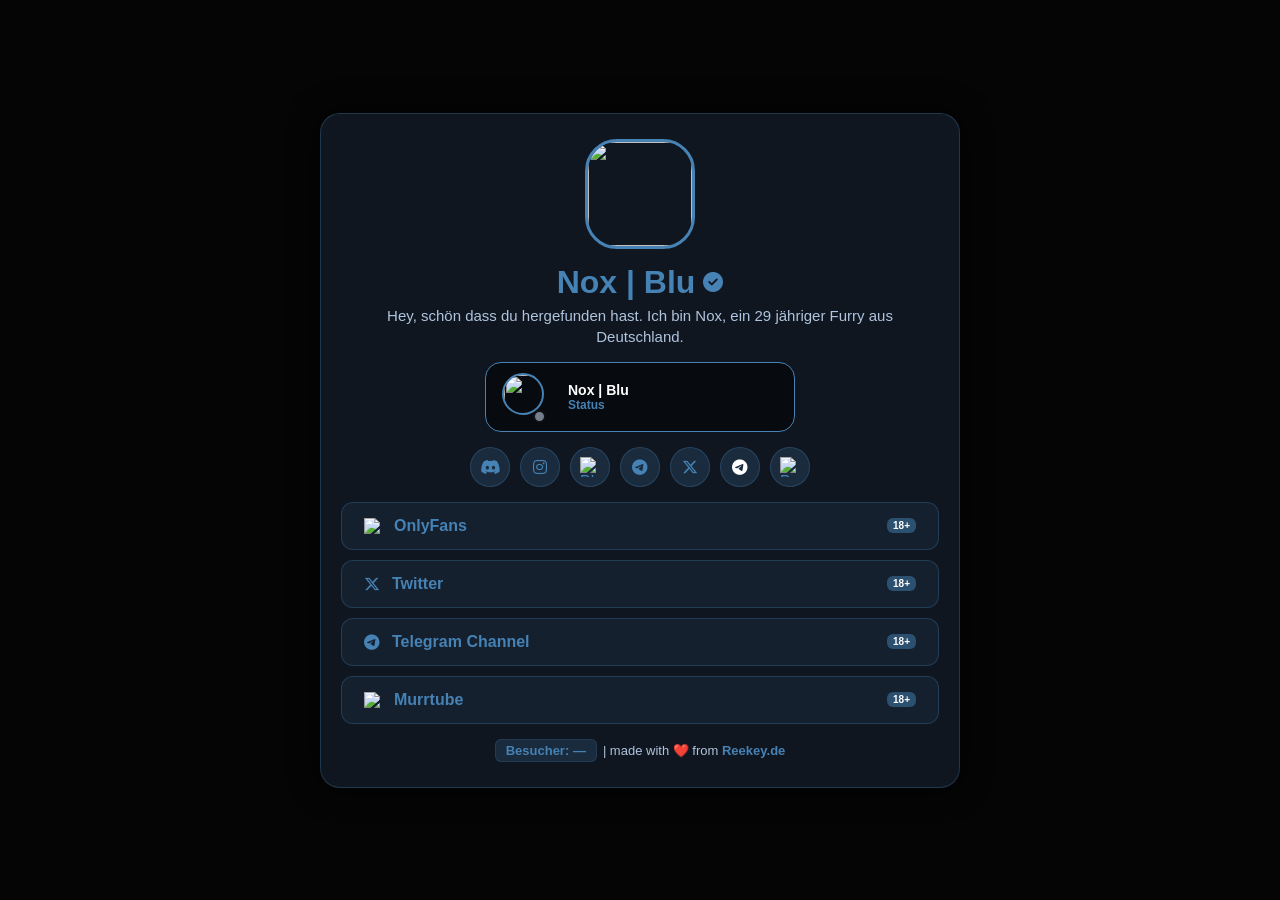
==== index.html @ be7293d5 "Update index.html" ====
<!DOCTYPE html>
<html lang="de">
<head>
  <meta charset="utf-8"/>
  <meta name="viewport" content="width=device-width, initial-scale=1.0, maximum-scale=1.0, user-scalable=no"/>
  <title>Nox | Blu </title>
  
  <meta property="og:title" content="Nox | Blu | Welcome to my universe">
  <meta property="og:description" content="Check out my profiles, links, and updates.">
  <meta property="og:image" content="https://nox.contact/1_1767471992.jpg">
  <meta property="og:url" content="https://nox.contact/">
  <meta property="og:type" content="website">
  <meta name="twitter:card" content="summary_large_image">

  <link rel="icon" type="image/webp" href="https://nox.contact/1_1767471992.jpg">
  <link rel="stylesheet" href="https://cdnjs.cloudflare.com/ajax/libs/font-awesome/6.5.1/css/all.min.css">
  
  <style>
    :root {
      --primary: #4682B4;    
      --accent: #B0C4DE;     
      --bg: #050505;
      --card-bg: rgba(20, 30, 45, 0.7); 
    }

    * { box-sizing: border-box; }
    body, html { margin: 0; padding: 0; width: 100%; height: 100%; height: 100dvh; background-color: var(--bg); color: var(--primary); font-family: -apple-system, BlinkMacSystemFont, "Segoe UI", Roboto, sans-serif; overflow: hidden !important; }
    
    .bg-layer { 
        position: fixed; top: 0; left: 0; width: 100%; height: 100%; 
        background-image: url("https://i.postimg.cc/SKP6r9x0/photo-2026-02-23-17-08-37.jpg"); 
        background-size: cover; background-position: center; z-index: 1; 
        filter: brightness(0.4); 
    }
    
    .main-wrapper { position: relative; z-index: 2; height: 100%; width: 100%; display: flex; flex-direction: column; justify-content: center; align-items: center; padding: 10px; }
    
    .profile-card { 
        width: 100%; max-width: 640px; height: auto; max-height: 98vh;
        background: var(--card-bg); backdrop-filter: blur(10px); -webkit-backdrop-filter: blur(10px);
        border-radius: 20px; border: 1px solid rgba(70, 130, 180, 0.3); 
        padding: 25px 20px; text-align: center; position: relative; 
        box-shadow: 0 0 30px rgba(0,0,0,0.8);
        animation: slideUp 0.8s cubic-bezier(0.25, 0.46, 0.45, 0.94) forwards;
        display: flex; flex-direction: column; justify-content: space-between;
    }
    @keyframes slideUp { from { transform: translateY(50px); opacity: 0; } to { transform: translateY(0); opacity: 1; } }
    
    .avatar-box { width: 110px; height: 110px; margin: 0 auto 15px auto; position: relative; flex-shrink: 0; }
    .avatar-img { width: 100%; height: 100%; border-radius: 32px; object-fit: cover; border: 3px solid var(--primary); }
    
    h1 { font-size: 32px; font-weight: 600; margin: 0 0 4px 0; color: var(--primary); display: inline-flex; align-items: center; gap: 8px; }
    .sub-bio { color: var(--accent); font-size: 15px; margin: 0 0 15px 0; line-height: 1.4; padding: 0 5px; }

    .guns-discord-widget { background: rgba(0, 0, 0, 0.5); border-radius: 16px; padding: 10px 16px; margin: 0 auto 15px auto; width: 100%; max-width: 310px; display: flex; align-items: center; gap: 12px; border: 1px solid var(--primary); transition: 0.3s; cursor: pointer; flex-shrink: 0; }
    .guns-discord-widget:hover { background: rgba(70, 130, 180, 0.15); box-shadow: 0 0 15px rgba(70, 130, 180, 0.2); }
    .widget-status-dot { width: 13px; height: 13px; border-radius: 50%; background-color: #747f8d; border: 2px solid #111; position: absolute; bottom: -2px; right: -2px; }
    
    .social-row { display: flex; justify-content: center; flex-wrap: wrap; gap: 10px; margin-bottom: 15px; flex-shrink: 0; }
    .social-icon { width: 40px; height: 40px; background: rgba(70, 130, 180, 0.2); border: 1px solid rgba(70, 130, 180, 0.3); border-radius: 50%; display: flex; justify-content: center; align-items: center; text-decoration: none; cursor: pointer; transition: 0.3s; color: var(--primary); overflow: hidden; }
    .social-icon img { width: 20px; height: 20px; object-fit: contain; }
    .social-icon:hover { background: var(--primary); color: white; transform: scale(1.1); }
    
    .btn-list { display: flex; flex-direction: column; gap: 10px; width: 100%; }
    .links-card { background: rgba(70, 130, 180, 0.1); border: 1px solid rgba(70, 130, 180, 0.3); padding: 14px 22px; border-radius: 12px; color: var(--primary); text-decoration: none !important; font-weight: 600; font-size: 16px; display: flex; justify-content: space-between; cursor: pointer; align-items: center; transition: all 0.2s ease; }
    .links-card:hover { background: rgba(70, 130, 180, 0.25); border-color: var(--primary); transform: translateY(-1px); }
    
    .badge-18 { font-size: 10px; background: rgba(70, 130, 180, 0.5); color: white; padding: 2px 6px; border-radius: 6px; margin-left: 8px; font-weight: bold; }
    
    .age-gate-overlay { position: fixed; top: 0; left: 0; width: 100%; height: 100%; background: rgba(0, 0, 0, 0.85); backdrop-filter: blur(8px); -webkit-backdrop-filter: blur(8px); z-index: 9999; display: none; justify-content: center; align-items: center; padding: 20px; }
    .age-gate-box { background: #111; border: 1px solid var(--primary); border-radius: 20px; padding: 35px 25px; text-align: center; width: 100%; max-width: 400px; transform: scale(0.7); opacity: 0; transition: transform 0.3s cubic-bezier(0.34, 1.56, 0.64, 1), opacity 0.3s ease; }
    .age-gate-overlay.open .age-gate-box { transform: scale(1); opacity: 1; }

    .footer { margin-top: 15px; color: var(--accent); font-size: 13px; text-align: center; display: flex; flex-wrap: wrap; justify-content: center; gap: 6px; align-items: center; flex-shrink: 0; }
    .footer a { color: var(--primary); text-decoration: none; font-weight: bold; }
    .view-counter-box { background: rgba(70, 130, 180, 0.2); padding: 3px 10px; border-radius: 6px; color: var(--primary); font-weight: bold; border: 1px solid rgba(70, 130, 180, 0.2); }

    @media (max-height: 680px) {
      .avatar-box { width: 75px; height: 75px; margin-bottom: 5px; }
      h1 { font-size: 26px; }
      .sub-bio { font-size: 13px; margin-bottom: 8px; }
      .guns-discord-widget { margin-bottom: 10px; padding: 8px 14px; }
      .social-row { margin-bottom: 10px; gap: 6px; }
      .social-icon { width: 36px; height: 36px; }
      .links-card { padding: 11px 16px; font-size: 14px; }
    }
  </style>
</head>
<body>

  <script src="https://unpkg.com/shimeji-js"></script>
  <script>
    window.onload = function() { new Shimeji({ directory: 'https://unpkg.com/shimeji-js/assets/', sprite: 'cat' }); };
  </script>

  <div id="age-gate" class="age-gate-overlay">
    <div class="age-gate-box">
      <h2 style="color:white; margin-bottom: 20px;"><i class="fa-solid fa-triangle-exclamation" style="color:var(--primary); font-size:22px; margin-right:8px;"></i>Confirm Age</h2>
      <div style="display: flex; gap: 12px; justify-content: center;">
        <button onclick="go()" style="padding:12px 30px; border-radius:30px; background:var(--primary); border:none; color:white; font-weight:bold; cursor:pointer; box-shadow: 0 0 15px rgba(70,130,180,0.4);">Yes (18+)</button>
        <button onclick="hide()" style="padding:12px 30px; border-radius:30px; background:transparent; color:white; border:1px solid var(--primary); cursor:pointer;">Close</button>
      </div>
    </div>
  </div>

  <div class="bg-layer"></div>
  <div class="main-wrapper">
    <div class="profile-card">
      
      <div>
        <div class="avatar-box"><img id="avatar" class="avatar-img" src="https://nox.contact/1_1767471992.jpg"></div>
        <h1>Nox | Blu<i class="fa-solid fa-circle-check" style="font-size:20px;"></i></h1>
        <div class="sub-bio">Hey, schön dass du hergefunden hast. Ich bin Nox, ein 29 jähriger Furry aus Deutschland.</div>
      </div>

      <div class="guns-discord-widget" onclick="track('Discord_Profile', 'https://discord.com/users/324617277393600513')">
        <div style="position:relative; flex-shrink: 0;">
            <img style="width:42px; height:42px; border-radius:50%; object-fit:cover; border:2px solid var(--primary);" src="https://nox.contact/1_1767471992.jpg">
            <div id="widget-dot" class="widget-status-dot"></div>
        </div>
        <div style="color:white; text-align:left; margin-left:12px; width:100%; overflow: hidden;">
            <div style="font-weight:700; font-size:14px;">Nox | Blu</div>
            <div id="widget-activity" style="color:var(--primary); font-size:12px; font-weight:600; white-space: nowrap; overflow: hidden; text-overflow: ellipsis;">Status</div>
        </div>
      </div>
      
      <div class="social-row">
        <a class="social-icon" onclick="track('Discord_Invite', 'https://discord.com/invite/nRTbXGepUT')"><i class="fab fa-discord"></i></a>
        <a class="social-icon" onclick="track('Instagram', 'https://www.instagram.com/protogen_nox/')"><i class="fab fa-instagram"></i></a>
        <a class="social-icon" onclick="track('Bluesky', 'http://protogennox.bsky.social/')"><img src="https://cdn.simpleicons.org/bluesky" alt="Bluesky"></a>
        <a class="social-icon" onclick="track('Telegram', 'https://t.me/Protogen_Nox')"><i class="fab fa-telegram"></i></a>
        <a class="social-icon" onclick="track('X_Twitter', 'https://x.com/Protogen_Nox')"><i class="fab fa-x-twitter"></i></a>
        <a class="social-icon" onclick="gate('https://t.me/reekeyad', 'Telegram_Channel_Ads')"><i class="fab fa-telegram" style="color:white;"></i></a>
        <a class="social-icon" onclick="track('Barq', 'https://barq.app/p/P2UtElI')"><img src="https://r2.guns.lol/12468df9-0fa2-4803-9eff-17382fc79a12.webp" alt="Barq"></a>
      </div>
      
      <div class="btn-list">
        <div class="links-card" onclick="gate('https://onlyfans.com/blu_ad', 'OnlyFans')">
            <span style="display:flex; align-items:center;"><img src="https://cdn.simpleicons.org/onlyfans" style="width:18px; margin-right:12px;">OnlyFans</span><span class="badge-18">18+</span>
        </div>
        <div class="links-card" onclick="gate('https://x.com/horny_nox', 'Twitter_NSFW')">
            <span style="display:flex; align-items:center;"><i class="fab fa-x-twitter" style="margin-right:12px;"></i>Twitter</span><span class="badge-18">18+</span>
        </div>
        <div class="links-card" onclick="gate('https://t.me/+QHoqYArIYVtlOWJi', 'Telegram_Channel')">
            <span style="display:flex; align-items:center;"><i class="fab fa-telegram" style="margin-right:12px;"></i>Telegram Channel</span><span class="badge-18">18+</span>
        </div>
        <div class="links-card" onclick="gate('https://murrtube.net/horny_nox', 'Murrtube')">
            <span style="display:flex; align-items:center;"><img src="https://nox.contact/993726981.png" style="width:18px; margin-right:12px;">Murrtube</span><span class="badge-18">18+</span>
        </div>
      </div>
      
      <div class="footer">
        <span class="view-counter-box">Besucher: <span id="view-count">...</span></span>
        <span>| made with ❤️ from <a href="https://Reekey.de" target="_blank">Reekey.de</a></span>
      </div>
    </div>
  </div>

  <script>
    let url = "";
    const TRACKER_URL = 'https://link-tracker2.morning-surf-02e1.workers.dev/track';
    const STATS_URL = 'https://link-tracker2.morning-surf-02e1.workers.dev/stats';

    function countView() {
        if (!sessionStorage.getItem('viewed_reekey')) {
            fetch(TRACKER_URL, {
                method: 'POST',
                headers: { 'Content-Type': 'application/json' },
                body: JSON.stringify({ link: 'reekey_de_views' })
            })
            .then(() => {
                sessionStorage.setItem('viewed_reekey', 'true');
                getSQLViews();
            })
            .catch(e => { console.error(e); getSQLViews(); });
        } else {
            getSQLViews();
        }
    }

    function getSQLViews() {
        fetch(STATS_URL)
          .then(res => res.json())
          .then(data => { 
              const views = data.allTime['reekey_de_views'] || 0;
              document.getElementById('view-count').innerText = views.toLocaleString('de-DE'); 
          })
          .catch(err => { document.getElementById('view-count').innerText = "—"; });
    }
    countView();

    function track(name, u) {
      fetch(TRACKER_URL, {
        method: 'POST',
        headers: { 'Content-Type': 'application/json' },
        body: JSON.stringify({ link: name })
      }).catch(e => console.error(e));
      if (u) window.open(u, '_blank');
    }

    function gate(u, name) { 
      url = u; 
      fetch(TRACKER_URL, {
        method: 'POST',
        headers: { 'Content-Type': 'application/json' },
        body: JSON.stringify({ link: name })
      }).catch(e => console.error(e));
      const el = document.getElementById('age-gate');
      el.style.display = 'flex';
      setTimeout(() => el.classList.add('open'), 10);
    }
    
    function hide() { 
      const el = document.getElementById('age-gate');
      el.classList.remove('open');
      setTimeout(() => el.style.display = 'none', 300);
    }
    function go() { window.open(url, '_blank'); hide(); }
    
    async function updateStatus() {
        try {
            const res = await fetch('https://api.lanyard.rest/v1/users/324617277393600513');
            const json = await res.json();
            if (json.success) {
                const d = json.data;
                const dot = document.getElementById('widget-dot');
                const text = document.getElementById('widget-activity');
                const colors = { 'online': '#43b581', 'idle': '#faa61a', 'dnd': '#f04747', 'offline': '#747f8d' };
                if(dot) dot.style.backgroundColor = colors[d.discord_status] || '#747f8d';
                
                if (d.spotify) {
                    text.innerText = `🎵 ${d.spotify.song} – ${d.spotify.artist}`;
                } else {
                    const game = d.activities.find(a => a.type === 0);
                    text.innerText = game ? `🎮 ${game.name}` : d.discord_status.charAt(0).toUpperCase() + d.discord_status.slice(1);
                }
            }
        } catch(e) { console.error(e); }
    }
    
    updateStatus();
    setInterval(updateStatus, 10000);
  </script>
</body>
</html>
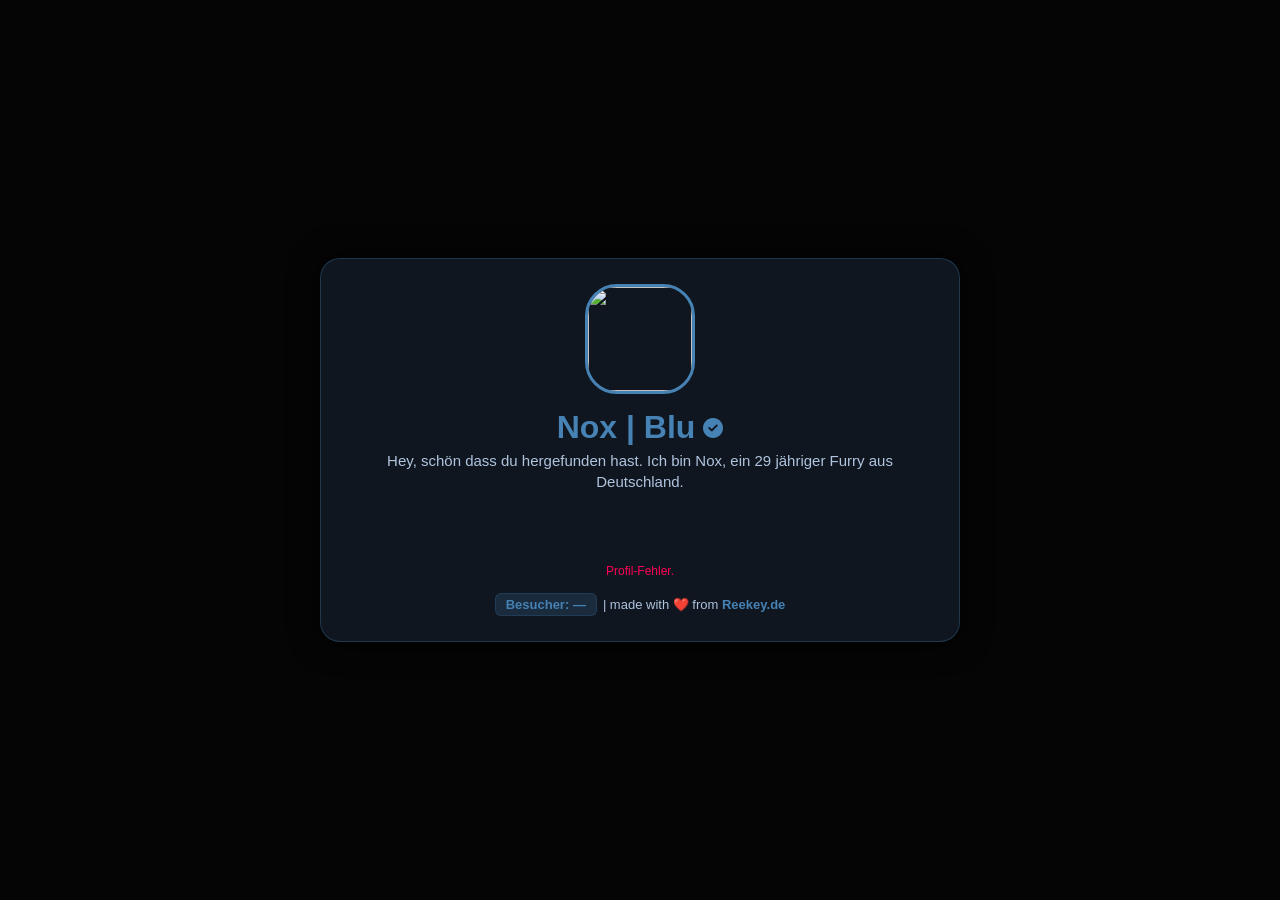
==== commit 65329ee5: "Update index.html" ====
--- a/index.html
+++ b/index.html
@@ -3,7 +3,7 @@
 <head>
   <meta charset="utf-8"/>
   <meta name="viewport" content="width=device-width, initial-scale=1.0, maximum-scale=1.0, user-scalable=no"/>
-  <title>Nox | Blu </title>
+  <title>Nox | Blu</title>
   
   <meta property="og:title" content="Nox | Blu | Welcome to my universe">
   <meta property="og:description" content="Check out my profiles, links, and updates.">
@@ -49,14 +49,14 @@
     .avatar-box { width: 110px; height: 110px; margin: 0 auto 15px auto; position: relative; flex-shrink: 0; }
     .avatar-img { width: 100%; height: 100%; border-radius: 32px; object-fit: cover; border: 3px solid var(--primary); }
     
-    h1 { font-size: 32px; font-weight: 600; margin: 0 0 4px 0; color: var(--primary); display: inline-flex; align-items: center; gap: 8px; }
-    .sub-bio { color: var(--accent); font-size: 15px; margin: 0 0 15px 0; line-height: 1.4; padding: 0 5px; }
+    h1 { font-size: 32px; font-weight: 600; margin: 0; color: var(--primary); display: inline-flex; align-items: center; gap: 8px; }
+    .sub-bio { color: var(--accent); font-size: 15px; margin: 4px 0 15px 0; line-height: 1.4; padding: 0 5px; }
 
     .guns-discord-widget { background: rgba(0, 0, 0, 0.5); border-radius: 16px; padding: 10px 16px; margin: 0 auto 15px auto; width: 100%; max-width: 310px; display: flex; align-items: center; gap: 12px; border: 1px solid var(--primary); transition: 0.3s; cursor: pointer; flex-shrink: 0; }
     .guns-discord-widget:hover { background: rgba(70, 130, 180, 0.15); box-shadow: 0 0 15px rgba(70, 130, 180, 0.2); }
     .widget-status-dot { width: 13px; height: 13px; border-radius: 50%; background-color: #747f8d; border: 2px solid #111; position: absolute; bottom: -2px; right: -2px; }
     
-    .social-row { display: flex; justify-content: center; flex-wrap: wrap; gap: 10px; margin-bottom: 15px; flex-shrink: 0; }
+    .social-row { display: flex; justify-content: center; flex-wrap: wrap; gap: 10px; margin-bottom: 15px; flex-shrink: 0; min-height: 42px; }
     .social-icon { width: 40px; height: 40px; background: rgba(70, 130, 180, 0.2); border: 1px solid rgba(70, 130, 180, 0.3); border-radius: 50%; display: flex; justify-content: center; align-items: center; text-decoration: none; cursor: pointer; transition: 0.3s; color: var(--primary); overflow: hidden; }
     .social-icon img { width: 20px; height: 20px; object-fit: contain; }
     .social-icon:hover { background: var(--primary); color: white; transform: scale(1.1); }
@@ -113,40 +113,15 @@
         <div class="sub-bio">Hey, schön dass du hergefunden hast. Ich bin Nox, ein 29 jähriger Furry aus Deutschland.</div>
       </div>
 
-      <div class="guns-discord-widget" onclick="track('Discord_Profile', 'https://discord.com/users/324617277393600513')">
-        <div style="position:relative; flex-shrink: 0;">
-            <img style="width:42px; height:42px; border-radius:50%; object-fit:cover; border:2px solid var(--primary);" src="https://nox.contact/1_1767471992.jpg">
-            <div id="widget-dot" class="widget-status-dot"></div>
-        </div>
-        <div style="color:white; text-align:left; margin-left:12px; width:100%; overflow: hidden;">
-            <div style="font-weight:700; font-size:14px;">Nox | Blu</div>
-            <div id="widget-activity" style="color:var(--primary); font-size:12px; font-weight:600; white-space: nowrap; overflow: hidden; text-overflow: ellipsis;">Status</div>
-        </div>
-      </div>
-      
-      <div class="social-row">
-        <a class="social-icon" onclick="track('Discord_Invite', 'https://discord.com/invite/nRTbXGepUT')"><i class="fab fa-discord"></i></a>
-        <a class="social-icon" onclick="track('Instagram', 'https://www.instagram.com/protogen_nox/')"><i class="fab fa-instagram"></i></a>
-        <a class="social-icon" onclick="track('Bluesky', 'http://protogennox.bsky.social/')"><img src="https://cdn.simpleicons.org/bluesky" alt="Bluesky"></a>
-        <a class="social-icon" onclick="track('Telegram', 'https://t.me/Protogen_Nox')"><i class="fab fa-telegram"></i></a>
-        <a class="social-icon" onclick="track('X_Twitter', 'https://x.com/Protogen_Nox')"><i class="fab fa-x-twitter"></i></a>
-        <a class="social-icon" onclick="gate('https://t.me/reekeyad', 'Telegram_Channel_Ads')"><i class="fab fa-telegram" style="color:white;"></i></a>
-        <a class="social-icon" onclick="track('Barq', 'https://barq.app/p/P2UtElI')"><img src="https://r2.guns.lol/12468df9-0fa2-4803-9eff-17382fc79a12.webp" alt="Barq"></a>
-      </div>
-      
-      <div class="btn-list">
-        <div class="links-card" onclick="gate('https://onlyfans.com/blu_ad', 'OnlyFans')">
-            <span style="display:flex; align-items:center;"><img src="https://cdn.simpleicons.org/onlyfans" style="width:18px; margin-right:12px;">OnlyFans</span><span class="badge-18">18+</span>
-        </div>
-        <div class="links-card" onclick="gate('https://x.com/horny_nox', 'Twitter_NSFW')">
-            <span style="display:flex; align-items:center;"><i class="fab fa-x-twitter" style="margin-right:12px;"></i>Twitter</span><span class="badge-18">18+</span>
-        </div>
-        <div class="links-card" onclick="gate('https://t.me/+QHoqYArIYVtlOWJi', 'Telegram_Channel')">
-            <span style="display:flex; align-items:center;"><i class="fab fa-telegram" style="margin-right:12px;"></i>Telegram Channel</span><span class="badge-18">18+</span>
-        </div>
-        <div class="links-card" onclick="gate('https://murrtube.net/horny_nox', 'Murrtube')">
-            <span style="display:flex; align-items:center;"><img src="https://nox.contact/993726981.png" style="width:18px; margin-right:12px;">Murrtube</span><span class="badge-18">18+</span>
-        </div>
+      <!-- Dynamischer Widget Bereich -->
+      <div id="dynamic-widget-area"></div>
+      
+      <!-- Dynamische Icons Reihe -->
+      <div class="social-row" id="dynamic-social-container"></div>
+      
+      <!-- Dynamische Haupt-Links -->
+      <div class="btn-list" id="dynamic-links-container">
+          <div style="color:#666; font-size:14px; text-align:center; padding:10px;"><i class="fa-solid fa-spinner fa-spin"></i> Profile werden geladen...</div>
       </div>
       
       <div class="footer">
@@ -158,68 +133,112 @@
 
   <script>
     let url = "";
+    let discordUserId = "324617277393600513";
     const TRACKER_URL = 'https://link-tracker2.morning-surf-02e1.workers.dev/track';
     const STATS_URL = 'https://link-tracker2.morning-surf-02e1.workers.dev/stats';
 
+    function fetchDynamicLinks() {
+        fetch(TRACKER_URL.replace('/track', '/links'))
+            .then(res => res.json())
+            .then(links => {
+                const buttonContainer = document.getElementById('dynamic-links-container');
+                const socialContainer = document.getElementById('dynamic-social-container');
+                const widgetArea = document.getElementById('dynamic-widget-area');
+
+                buttonContainer.innerHTML = '';
+                socialContainer.innerHTML = '';
+                
+                const widgetData = links.find(l => l.link_type === 'widget');
+                if (widgetData && widgetArea) {
+                    if(widgetData.url.includes('users/')) {
+                        discordUserId = widgetData.url.split('users/')[1].replace(/\//g, '');
+                    }
+                    widgetArea.innerHTML = `
+                      <div class="guns-discord-widget" onclick="track('Discord_Profile', '${widgetData.url}')">
+                        <div style="position:relative; flex-shrink: 0;">
+                            <img style="width:42px; height:42px; border-radius:50%; object-fit:cover; border:2px solid var(--primary);" src="${document.getElementById('avatar').src}">
+                            <div id="widget-dot" class="widget-status-dot"></div>
+                        </div>
+                        <div style="color:white; text-align:left; margin-left:12px; width:100%; overflow: hidden;">
+                            <div style="font-weight:700; font-size:14px;">${widgetData.title}</div>
+                            <div id="widget-activity" style="color:var(--primary); font-size:12px; font-weight:600; white-space: nowrap; overflow: hidden; text-overflow: ellipsis;">Loading...</div>
+                        </div>
+                      </div>`;
+                }
+
+                links.forEach(l => {
+                    const trackingName = l.title.replace(/ /g, '_');
+                    let iconHtml = '';
+                    if (l.icon) {
+                        if (l.icon.startsWith('http') || l.icon.includes('simpleicons.org')) {
+                            iconHtml = `<img src="${l.icon}" style="width:20px; height:20px; object-fit:contain; ${l.link_type==='button'?'margin-right:12px;':''}" alt="">`;
+                        } else {
+                            iconHtml = `<i class="${l.icon}" style="${l.link_type==='button'?'width:18px; margin-right:12px;':''}"></i>`;
+                        }
+                    }
+
+                    if (l.link_type === 'social') {
+                        const clickAction = l.is_nsfw === 1 ? `gate('${l.url}', '${trackingName}')` : `track('${trackingName}', '${l.url}')`;
+                        socialContainer.innerHTML += `<a class="social-icon" onclick="${clickAction}">${iconHtml || '<i class="fa-solid fa-link"></i>'}</a>`;
+                    } 
+                    else if (l.link_type === 'button') {
+                        if (l.is_nsfw === 1) {
+                            buttonContainer.innerHTML += `
+                                <div class="links-card" onclick="gate('${l.url}', '${trackingName}')">
+                                    <span style="display:flex; align-items:center; overflow:hidden; text-overflow:ellipsis; white-space:nowrap;">${iconHtml}${l.title}</span>
+                                    <span class="badge-18">18+</span>
+                                </div>`;
+                        } else {
+                            buttonContainer.innerHTML += `
+                                <div class="links-card" onclick="track('${trackingName}', '${l.url}')">
+                                    <span style="display:flex; align-items:center; overflow:hidden; text-overflow:ellipsis; white-space:nowrap;">${iconHtml}${l.title}</span>
+                                </div>`;
+                        }
+                    }
+                });
+                
+                updateStatus();
+            })
+            .catch(() => {
+                document.getElementById('dynamic-links-container').innerHTML = '<div style="color:#ff0055; font-size:12px;">Profil-Fehler.</div>';
+            });
+    }
+    fetchDynamicLinks();
+
     function countView() {
         if (!sessionStorage.getItem('viewed_reekey')) {
-            fetch(TRACKER_URL, {
-                method: 'POST',
-                headers: { 'Content-Type': 'application/json' },
-                body: JSON.stringify({ link: 'reekey_de_views' })
-            })
-            .then(() => {
-                sessionStorage.setItem('viewed_reekey', 'true');
-                getSQLViews();
-            })
+            fetch(TRACKER_URL, { method: 'POST', headers: { 'Content-Type': 'application/json' }, body: JSON.stringify({ link: 'reekey_de_views' }) })
+            .then(() => { sessionStorage.setItem('viewed_reekey', 'true'); getSQLViews(); })
             .catch(e => { console.error(e); getSQLViews(); });
-        } else {
-            getSQLViews();
-        }
+        } else { getSQLViews(); }
     }
 
     function getSQLViews() {
-        fetch(STATS_URL)
-          .then(res => res.json())
-          .then(data => { 
-              const views = data.allTime['reekey_de_views'] || 0;
-              document.getElementById('view-count').innerText = views.toLocaleString('de-DE'); 
-          })
-          .catch(err => { document.getElementById('view-count').innerText = "—"; });
+        fetch(STATS_URL).then(res => res.json()).then(data => { 
+            const views = data.allTime['reekey_de_views'] || 0;
+            document.getElementById('view-count').innerText = views.toLocaleString('de-DE'); 
+        }).catch(() => { document.getElementById('view-count').innerText = "—"; });
     }
     countView();
 
     function track(name, u) {
-      fetch(TRACKER_URL, {
-        method: 'POST',
-        headers: { 'Content-Type': 'application/json' },
-        body: JSON.stringify({ link: name })
-      }).catch(e => console.error(e));
+      fetch(TRACKER_URL, { method: 'POST', headers: { 'Content-Type': 'application/json' }, body: JSON.stringify({ link: name }) }).catch(e => console.error(e));
       if (u) window.open(u, '_blank');
     }
 
     function gate(u, name) { 
       url = u; 
-      fetch(TRACKER_URL, {
-        method: 'POST',
-        headers: { 'Content-Type': 'application/json' },
-        body: JSON.stringify({ link: name })
-      }).catch(e => console.error(e));
-      const el = document.getElementById('age-gate');
-      el.style.display = 'flex';
-      setTimeout(() => el.classList.add('open'), 10);
-    }
-    
-    function hide() { 
-      const el = document.getElementById('age-gate');
-      el.classList.remove('open');
-      setTimeout(() => el.style.display = 'none', 300);
-    }
+      fetch(TRACKER_URL, { method: 'POST', headers: { 'Content-Type': 'application/json' }, body: JSON.stringify({ link: name }) }).catch(e => console.error(e));
+      const el = document.getElementById('age-gate'); el.style.display = 'flex';
+      setTimeout(() => el.classList.add('open'), 10); 
+    }
+    
+    function hide() { const el = document.getElementById('age-gate'); el.classList.remove('open'); setTimeout(() => el.style.display = 'none', 300); }
     function go() { window.open(url, '_blank'); hide(); }
     
     async function updateStatus() {
         try {
-            const res = await fetch('https://api.lanyard.rest/v1/users/324617277393600513');
+            const res = await fetch(`https://api.lanyard.rest/v1/users/${discordUserId}`);
             const json = await res.json();
             if (json.success) {
                 const d = json.data;
@@ -229,16 +248,15 @@
                 if(dot) dot.style.backgroundColor = colors[d.discord_status] || '#747f8d';
                 
                 if (d.spotify) {
-                    text.innerText = `🎵 ${d.spotify.song} – ${d.spotify.artist}`;
+                    if(text) text.innerText = `🎵 ${d.spotify.song} – ${d.spotify.artist}`;
                 } else {
                     const game = d.activities.find(a => a.type === 0);
-                    text.innerText = game ? `🎮 ${game.name}` : d.discord_status.charAt(0).toUpperCase() + d.discord_status.slice(1);
+                    if(text) text.innerText = game ? `🎮 ${game.name}` : d.discord_status.charAt(0).toUpperCase() + d.discord_status.slice(1);
                 }
             }
-        } catch(e) { console.error(e); }
-    }
-    
-    updateStatus();
+        } catch(e) {}
+    }
+    
     setInterval(updateStatus, 10000);
   </script>
 </body>
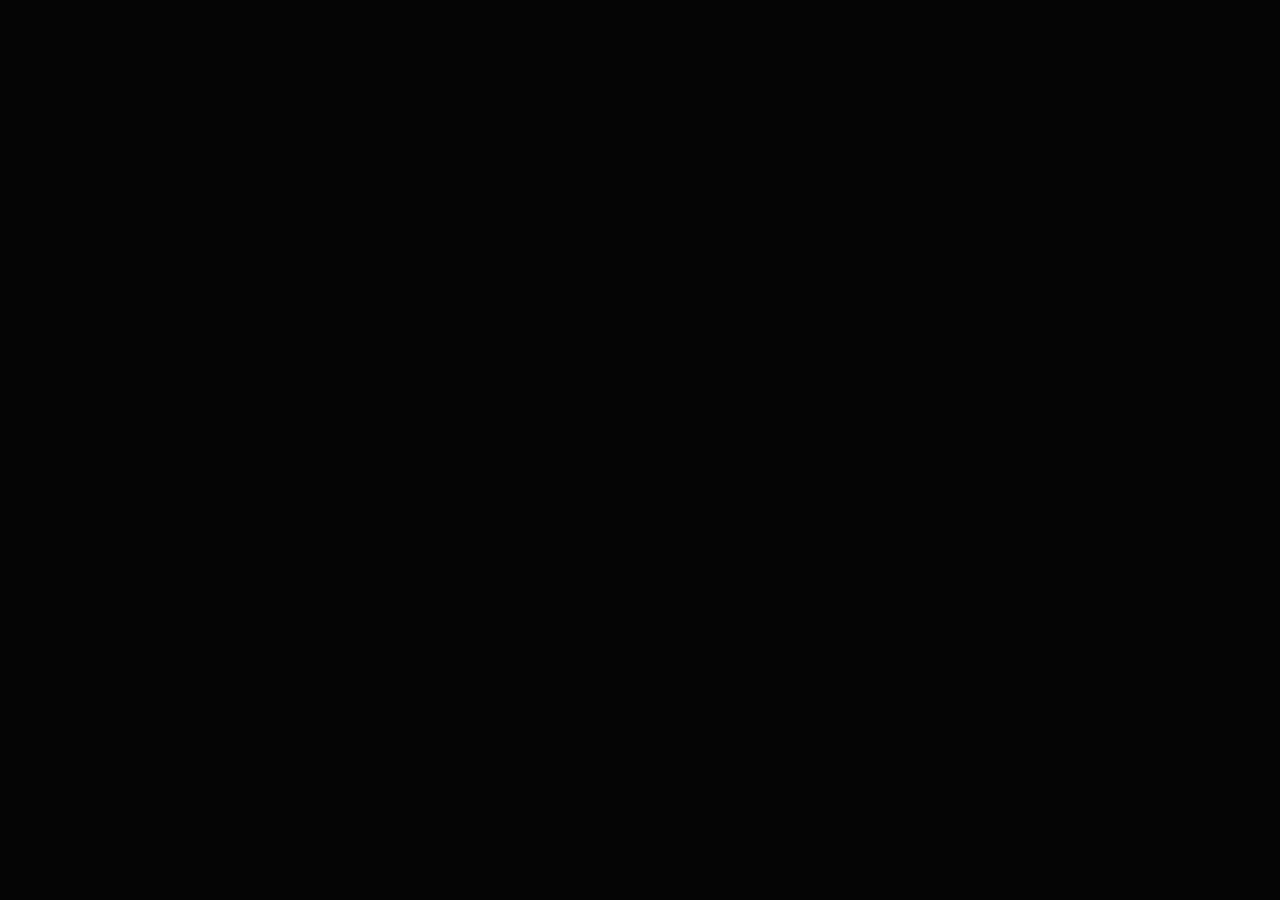
==== commit 9d3ec293: "Update index.html" ====
--- a/index.html
+++ b/index.html
@@ -4,260 +4,110 @@
   <meta charset="utf-8"/>
   <meta name="viewport" content="width=device-width, initial-scale=1.0, maximum-scale=1.0, user-scalable=no"/>
   <title>Nox | Blu</title>
-  
-  <meta property="og:title" content="Nox | Blu | Welcome to my universe">
-  <meta property="og:description" content="Check out my profiles, links, and updates.">
-  <meta property="og:image" content="https://nox.contact/1_1767471992.jpg">
-  <meta property="og:url" content="https://nox.contact/">
-  <meta property="og:type" content="website">
-  <meta name="twitter:card" content="summary_large_image">
-
-  <link rel="icon" type="image/webp" href="https://nox.contact/1_1767471992.jpg">
   <link rel="stylesheet" href="https://cdnjs.cloudflare.com/ajax/libs/font-awesome/6.5.1/css/all.min.css">
-  
   <style>
-    :root {
-      --primary: #4682B4;    
-      --accent: #B0C4DE;     
-      --bg: #050505;
-      --card-bg: rgba(20, 30, 45, 0.7); 
-    }
-
+    :root { --primary: #4682B4; --accent: #B0C4DE; --bg: #050505; --card-bg: rgba(20, 30, 45, 0.7); }
     * { box-sizing: border-box; }
-    body, html { margin: 0; padding: 0; width: 100%; height: 100%; height: 100dvh; background-color: var(--bg); color: var(--primary); font-family: -apple-system, BlinkMacSystemFont, "Segoe UI", Roboto, sans-serif; overflow: hidden !important; }
-    
-    .bg-layer { 
-        position: fixed; top: 0; left: 0; width: 100%; height: 100%; 
-        background-image: url("https://i.postimg.cc/SKP6r9x0/photo-2026-02-23-17-08-37.jpg"); 
-        background-size: cover; background-position: center; z-index: 1; 
-        filter: brightness(0.4); 
-    }
-    
+    body, html { margin: 0; padding: 0; width: 100%; height: 100%; height: 100dvh; background-color: var(--bg); color: var(--primary); font-family: -apple-system, BlinkMacSystemFont, sans-serif; overflow: hidden !important; }
+    .bg-layer { position: fixed; top: 0; left: 0; width: 100%; height: 100%; background-size: cover; background-position: center; z-index: 1; filter: brightness(0.4); }
     .main-wrapper { position: relative; z-index: 2; height: 100%; width: 100%; display: flex; flex-direction: column; justify-content: center; align-items: center; padding: 10px; }
-    
-    .profile-card { 
-        width: 100%; max-width: 640px; height: auto; max-height: 98vh;
-        background: var(--card-bg); backdrop-filter: blur(10px); -webkit-backdrop-filter: blur(10px);
-        border-radius: 20px; border: 1px solid rgba(70, 130, 180, 0.3); 
-        padding: 25px 20px; text-align: center; position: relative; 
-        box-shadow: 0 0 30px rgba(0,0,0,0.8);
-        animation: slideUp 0.8s cubic-bezier(0.25, 0.46, 0.45, 0.94) forwards;
-        display: flex; flex-direction: column; justify-content: space-between;
-    }
-    @keyframes slideUp { from { transform: translateY(50px); opacity: 0; } to { transform: translateY(0); opacity: 1; } }
-    
+    .profile-card { width: 100%; max-width: 640px; background: var(--card-bg); backdrop-filter: blur(10px); -webkit-backdrop-filter: blur(10px); border-radius: 20px; border: 1px solid rgba(70, 130, 180, 0.3); padding: 25px 20px; text-align: center; position: relative; box-shadow: 0 0 30px rgba(0,0,0,0.8); display: flex; flex-direction: column; justify-content: space-between; opacity: 0; transition: opacity 0.4s ease; }
     .avatar-box { width: 110px; height: 110px; margin: 0 auto 15px auto; position: relative; flex-shrink: 0; }
     .avatar-img { width: 100%; height: 100%; border-radius: 32px; object-fit: cover; border: 3px solid var(--primary); }
-    
     h1 { font-size: 32px; font-weight: 600; margin: 0; color: var(--primary); display: inline-flex; align-items: center; gap: 8px; }
-    .sub-bio { color: var(--accent); font-size: 15px; margin: 4px 0 15px 0; line-height: 1.4; padding: 0 5px; }
-
-    .guns-discord-widget { background: rgba(0, 0, 0, 0.5); border-radius: 16px; padding: 10px 16px; margin: 0 auto 15px auto; width: 100%; max-width: 310px; display: flex; align-items: center; gap: 12px; border: 1px solid var(--primary); transition: 0.3s; cursor: pointer; flex-shrink: 0; }
-    .guns-discord-widget:hover { background: rgba(70, 130, 180, 0.15); box-shadow: 0 0 15px rgba(70, 130, 180, 0.2); }
+    .sub-bio { color: var(--accent); font-size: 15px; margin: 6px 0 15px 0; line-height: 1.4; padding: 0 5px; }
+    .guns-discord-widget { background: rgba(0, 0, 0, 0.5); border-radius: 16px; padding: 10px 16px; margin: 0 auto 15px auto; width: 100%; max-width: 310px; display: flex; align-items: center; gap: 12px; border: 1px solid var(--primary); cursor: pointer; flex-shrink: 0; }
     .widget-status-dot { width: 13px; height: 13px; border-radius: 50%; background-color: #747f8d; border: 2px solid #111; position: absolute; bottom: -2px; right: -2px; }
-    
     .social-row { display: flex; justify-content: center; flex-wrap: wrap; gap: 10px; margin-bottom: 15px; flex-shrink: 0; min-height: 42px; }
-    .social-icon { width: 40px; height: 40px; background: rgba(70, 130, 180, 0.2); border: 1px solid rgba(70, 130, 180, 0.3); border-radius: 50%; display: flex; justify-content: center; align-items: center; text-decoration: none; cursor: pointer; transition: 0.3s; color: var(--primary); overflow: hidden; }
+    .social-icon { width: 40px; height: 40px; background: rgba(70, 130, 180, 0.2); border: 1px solid rgba(70, 130, 180, 0.3); border-radius: 50%; display: flex; justify-content: center; align-items: center; cursor: pointer; transition: 0.3s; color: var(--primary); overflow: hidden; }
     .social-icon img { width: 20px; height: 20px; object-fit: contain; }
     .social-icon:hover { background: var(--primary); color: white; transform: scale(1.1); }
-    
     .btn-list { display: flex; flex-direction: column; gap: 10px; width: 100%; }
-    .links-card { background: rgba(70, 130, 180, 0.1); border: 1px solid rgba(70, 130, 180, 0.3); padding: 14px 22px; border-radius: 12px; color: var(--primary); text-decoration: none !important; font-weight: 600; font-size: 16px; display: flex; justify-content: space-between; cursor: pointer; align-items: center; transition: all 0.2s ease; }
+    .links-card { background: rgba(70, 130, 180, 0.1); border: 1px solid rgba(70, 130, 180, 0.3); padding: 14px 22px; border-radius: 12px; color: var(--primary); text-decoration: none !important; font-weight: 600; font-size: 16px; display: flex; justify-content: space-between; cursor: pointer; align-items: center; transition: all 0.2s; }
     .links-card:hover { background: rgba(70, 130, 180, 0.25); border-color: var(--primary); transform: translateY(-1px); }
-    
-    .badge-18 { font-size: 10px; background: rgba(70, 130, 180, 0.5); color: white; padding: 2px 6px; border-radius: 6px; margin-left: 8px; font-weight: bold; }
-    
-    .age-gate-overlay { position: fixed; top: 0; left: 0; width: 100%; height: 100%; background: rgba(0, 0, 0, 0.85); backdrop-filter: blur(8px); -webkit-backdrop-filter: blur(8px); z-index: 9999; display: none; justify-content: center; align-items: center; padding: 20px; }
-    .age-gate-box { background: #111; border: 1px solid var(--primary); border-radius: 20px; padding: 35px 25px; text-align: center; width: 100%; max-width: 400px; transform: scale(0.7); opacity: 0; transition: transform 0.3s cubic-bezier(0.34, 1.56, 0.64, 1), opacity 0.3s ease; }
-    .age-gate-overlay.open .age-gate-box { transform: scale(1); opacity: 1; }
-
-    .footer { margin-top: 15px; color: var(--accent); font-size: 13px; text-align: center; display: flex; flex-wrap: wrap; justify-content: center; gap: 6px; align-items: center; flex-shrink: 0; }
-    .footer a { color: var(--primary); text-decoration: none; font-weight: bold; }
-    .view-counter-box { background: rgba(70, 130, 180, 0.2); padding: 3px 10px; border-radius: 6px; color: var(--primary); font-weight: bold; border: 1px solid rgba(70, 130, 180, 0.2); }
-
-    @media (max-height: 680px) {
-      .avatar-box { width: 75px; height: 75px; margin-bottom: 5px; }
-      h1 { font-size: 26px; }
-      .sub-bio { font-size: 13px; margin-bottom: 8px; }
-      .guns-discord-widget { margin-bottom: 10px; padding: 8px 14px; }
-      .social-row { margin-bottom: 10px; gap: 6px; }
-      .social-icon { width: 36px; height: 36px; }
-      .links-card { padding: 11px 16px; font-size: 14px; }
-    }
+    .badge-18 { font-size: 10px; background: rgba(70, 130, 180, 0.5); color: white; padding: 2px 6px; border-radius: 6px; font-weight: bold; }
+    .age-gate-overlay { position: fixed; top: 0; left: 0; width: 100%; height: 100%; background: rgba(0, 0, 0, 0.85); backdrop-filter: blur(8px); z-index: 9999; display: none; justify-content: center; align-items: center; }
+    .age-gate-box { background: #111; border: 1px solid var(--primary); border-radius: 20px; padding: 35px 25px; text-align: center; width: 100%; max-width: 400px; }
   </style>
 </head>
 <body>
-
   <script src="https://unpkg.com/shimeji-js"></script>
-  <script>
-    window.onload = function() { new Shimeji({ directory: 'https://unpkg.com/shimeji-js/assets/', sprite: 'cat' }); };
-  </script>
-
-  <div id="age-gate" class="age-gate-overlay">
-    <div class="age-gate-box">
-      <h2 style="color:white; margin-bottom: 20px;"><i class="fa-solid fa-triangle-exclamation" style="color:var(--primary); font-size:22px; margin-right:8px;"></i>Confirm Age</h2>
-      <div style="display: flex; gap: 12px; justify-content: center;">
-        <button onclick="go()" style="padding:12px 30px; border-radius:30px; background:var(--primary); border:none; color:white; font-weight:bold; cursor:pointer; box-shadow: 0 0 15px rgba(70,130,180,0.4);">Yes (18+)</button>
-        <button onclick="hide()" style="padding:12px 30px; border-radius:30px; background:transparent; color:white; border:1px solid var(--primary); cursor:pointer;">Close</button>
+  <script>window.onload = function() { new Shimeji({ directory: 'https://unpkg.com/shimeji-js/assets/', sprite: 'cat' }); };</script>
+  <div id="age-gate" class="age-gate-overlay"><div class="age-gate-box"><h2 style="color:white;">Confirm Age</h2><div style="display: flex; gap: 12px; justify-content: center;"><button onclick="go()" style="padding:12px 30px; background:var(--primary); border:none; color:white; font-weight:bold; cursor:pointer;">Yes (18+)</button><button onclick="hide()" style="padding:12px 30px; background:transparent; color:white; border:1px solid var(--primary); cursor:pointer;">Close</button></div></div></div>
+  <div class="bg-layer" id="live-bg"></div>
+  <div class="main-wrapper">
+    <div class="profile-card" id="card">
+      <div>
+        <div class="avatar-box"><img id="avatar" class="avatar-img" src=""></div>
+        <h1 id="live-title"></h1>
+        <div class="sub-bio" id="live-bio"></div>
       </div>
-    </div>
-  </div>
-
-  <div class="bg-layer"></div>
-  <div class="main-wrapper">
-    <div class="profile-card">
-      
-      <div>
-        <div class="avatar-box"><img id="avatar" class="avatar-img" src="https://nox.contact/1_1767471992.jpg"></div>
-        <h1>Nox | Blu<i class="fa-solid fa-circle-check" style="font-size:20px;"></i></h1>
-        <div class="sub-bio">Hey, schön dass du hergefunden hast. Ich bin Nox, ein 29 jähriger Furry aus Deutschland.</div>
-      </div>
-
-      <!-- Dynamischer Widget Bereich -->
       <div id="dynamic-widget-area"></div>
-      
-      <!-- Dynamische Icons Reihe -->
       <div class="social-row" id="dynamic-social-container"></div>
-      
-      <!-- Dynamische Haupt-Links -->
-      <div class="btn-list" id="dynamic-links-container">
-          <div style="color:#666; font-size:14px; text-align:center; padding:10px;"><i class="fa-solid fa-spinner fa-spin"></i> Profile werden geladen...</div>
-      </div>
-      
-      <div class="footer">
-        <span class="view-counter-box">Besucher: <span id="view-count">...</span></span>
-        <span>| made with ❤️ from <a href="https://Reekey.de" target="_blank">Reekey.de</a></span>
-      </div>
+      <div class="btn-list" id="dynamic-links-container"></div>
+      <div class="footer"><span class="view-counter-box">Besucher: <span id="view-count">...</span></span><span>| made with ❤️ from <a href="https://Reekey.de" target="_blank">Reekey.de</a></span></div>
     </div>
   </div>
 
   <script>
-    let url = "";
-    let discordUserId = "324617277393600513";
+    let url = "", discordUserId = "324617277393600513";
     const TRACKER_URL = 'https://link-tracker2.morning-surf-02e1.workers.dev/track';
-    const STATS_URL = 'https://link-tracker2.morning-surf-02e1.workers.dev/stats';
+
+    async function loadPageStructure() {
+        const config = await fetch(TRACKER_URL.replace('/track', '/config')).then(res => res.json());
+        document.getElementById('avatar').src = config.avatar;
+        document.getElementById('live-title').innerHTML = `${config.title}<i class="fa-solid fa-circle-check" style="font-size:20px; margin-left:8px;"></i>`;
+        document.getElementById('live-bio').innerText = config.bio;
+        document.getElementById('live-bg').style.backgroundImage = `url('${config.background}')`;
+        document.getElementById('card').style.opacity = "1";
+        fetchDynamicLinks();
+    }
 
     function fetchDynamicLinks() {
-        fetch(TRACKER_URL.replace('/track', '/links'))
-            .then(res => res.json())
-            .then(links => {
-                const buttonContainer = document.getElementById('dynamic-links-container');
-                const socialContainer = document.getElementById('dynamic-social-container');
-                const widgetArea = document.getElementById('dynamic-widget-area');
+        fetch(TRACKER_URL.replace('/track', '/links')).then(res => res.json()).then(links => {
+            const buttonContainer = document.getElementById('dynamic-links-container');
+            const socialContainer = document.getElementById('dynamic-social-container');
+            const widgetArea = document.getElementById('dynamic-widget-area');
+            buttonContainer.innerHTML = ''; socialContainer.innerHTML = '';
+            
+            const widgetData = links.find(l => l.link_type === 'widget');
+            if (widgetData && widgetArea) {
+                if(widgetData.url.includes('users/')) discordUserId = widgetData.url.split('users/')[1].replace(/\//g, '');
+                widgetArea.innerHTML = `<div class="guns-discord-widget" onclick="track('Discord_Profile', '${widgetData.url}')"><div style="position:relative; flex-shrink: 0;"><img style="width:42px; height:42px; border-radius:50%; object-fit:cover; border:2px solid var(--primary);" src="${document.getElementById('avatar').src}"><div id="widget-dot" class="widget-status-dot"></div></div><div style="color:white; text-align:left; margin-left:12px; width:100%; overflow: hidden;"><div style="font-weight:700; font-size:14px;">${widgetData.title}</div><div id="widget-activity" style="color:var(--primary); font-size:12px; font-weight:600; white-space: nowrap; overflow: hidden; text-overflow: ellipsis;">Loading...</div></div></div>`;
+            }
 
-                buttonContainer.innerHTML = '';
-                socialContainer.innerHTML = '';
-                
-                const widgetData = links.find(l => l.link_type === 'widget');
-                if (widgetData && widgetArea) {
-                    if(widgetData.url.includes('users/')) {
-                        discordUserId = widgetData.url.split('users/')[1].replace(/\//g, '');
-                    }
-                    widgetArea.innerHTML = `
-                      <div class="guns-discord-widget" onclick="track('Discord_Profile', '${widgetData.url}')">
-                        <div style="position:relative; flex-shrink: 0;">
-                            <img style="width:42px; height:42px; border-radius:50%; object-fit:cover; border:2px solid var(--primary);" src="${document.getElementById('avatar').src}">
-                            <div id="widget-dot" class="widget-status-dot"></div>
-                        </div>
-                        <div style="color:white; text-align:left; margin-left:12px; width:100%; overflow: hidden;">
-                            <div style="font-weight:700; font-size:14px;">${widgetData.title}</div>
-                            <div id="widget-activity" style="color:var(--primary); font-size:12px; font-weight:600; white-space: nowrap; overflow: hidden; text-overflow: ellipsis;">Loading...</div>
-                        </div>
-                      </div>`;
+            links.forEach(l => {
+                const trackingName = l.title.replace(/ /g, '_');
+                let iconHtml = l.icon ? (l.icon.startsWith('http') || l.icon.includes('simpleicons.org') ? `<img src="${l.icon}" style="width:20px; height:20px; object-fit:contain; ${l.link_type==='button'?'margin-right:12px;':''}">` : `<i class="${l.icon}" style="${l.link_type==='button'?'width:18px; margin-right:12px;':''}"></i>`) : '';
+                if (l.link_type === 'social') {
+                    socialContainer.innerHTML += `<a class="social-icon" onclick="${l.is_nsfw === 1 ? `gate('${l.url}', '${trackingName}')` : `track('${trackingName}', '${l.url}')`}">${iconHtml || '<i class="fa-solid fa-link"></i>'}</a>`;
+                } else if (l.link_type === 'button') {
+                    buttonContainer.innerHTML += `<div class="links-card" onclick="${l.is_nsfw === 1 ? `gate('${l.url}', '${trackingName}')` : `track('${trackingName}', '${l.url}')`}"><span style="display:flex; align-items:center; overflow:hidden; text-overflow:ellipsis; white-space:nowrap;">${iconHtml}${l.title}</span>${l.is_nsfw === 1 ? '<span class="badge-18">18+</span>':''}</div>`;
                 }
-
-                links.forEach(l => {
-                    const trackingName = l.title.replace(/ /g, '_');
-                    let iconHtml = '';
-                    if (l.icon) {
-                        if (l.icon.startsWith('http') || l.icon.includes('simpleicons.org')) {
-                            iconHtml = `<img src="${l.icon}" style="width:20px; height:20px; object-fit:contain; ${l.link_type==='button'?'margin-right:12px;':''}" alt="">`;
-                        } else {
-                            iconHtml = `<i class="${l.icon}" style="${l.link_type==='button'?'width:18px; margin-right:12px;':''}"></i>`;
-                        }
-                    }
-
-                    if (l.link_type === 'social') {
-                        const clickAction = l.is_nsfw === 1 ? `gate('${l.url}', '${trackingName}')` : `track('${trackingName}', '${l.url}')`;
-                        socialContainer.innerHTML += `<a class="social-icon" onclick="${clickAction}">${iconHtml || '<i class="fa-solid fa-link"></i>'}</a>`;
-                    } 
-                    else if (l.link_type === 'button') {
-                        if (l.is_nsfw === 1) {
-                            buttonContainer.innerHTML += `
-                                <div class="links-card" onclick="gate('${l.url}', '${trackingName}')">
-                                    <span style="display:flex; align-items:center; overflow:hidden; text-overflow:ellipsis; white-space:nowrap;">${iconHtml}${l.title}</span>
-                                    <span class="badge-18">18+</span>
-                                </div>`;
-                        } else {
-                            buttonContainer.innerHTML += `
-                                <div class="links-card" onclick="track('${trackingName}', '${l.url}')">
-                                    <span style="display:flex; align-items:center; overflow:hidden; text-overflow:ellipsis; white-space:nowrap;">${iconHtml}${l.title}</span>
-                                </div>`;
-                        }
-                    }
-                });
-                
-                updateStatus();
-            })
-            .catch(() => {
-                document.getElementById('dynamic-links-container').innerHTML = '<div style="color:#ff0055; font-size:12px;">Profil-Fehler.</div>';
             });
-    }
-    fetchDynamicLinks();
-
-    function countView() {
-        if (!sessionStorage.getItem('viewed_reekey')) {
-            fetch(TRACKER_URL, { method: 'POST', headers: { 'Content-Type': 'application/json' }, body: JSON.stringify({ link: 'reekey_de_views' }) })
-            .then(() => { sessionStorage.setItem('viewed_reekey', 'true'); getSQLViews(); })
-            .catch(e => { console.error(e); getSQLViews(); });
-        } else { getSQLViews(); }
+            updateStatus();
+        });
     }
 
-    function getSQLViews() {
-        fetch(STATS_URL).then(res => res.json()).then(data => { 
-            const views = data.allTime['reekey_de_views'] || 0;
-            document.getElementById('view-count').innerText = views.toLocaleString('de-DE'); 
-        }).catch(() => { document.getElementById('view-count').innerText = "—"; });
-    }
-    countView();
+    function countView() { if (!sessionStorage.getItem('viewed_reekey')) { fetch(TRACKER_URL, { method: 'POST', headers: { 'Content-Type': 'application/json' }, body: JSON.stringify({ link: 'reekey_de_views' }) }).then(() => { sessionStorage.setItem('viewed_reekey', 'true'); getSQLViews(); }).catch(e => { getSQLViews(); }); } else { getSQLViews(); } }
+    function getSQLViews() { fetch(TRACKER_URL.replace('/track', '/stats')).then(res => res.json()).then(data => { document.getElementById('view-count').innerText = (data.allTime['reekey_de_views'] || 0).toLocaleString('de-DE'); }); }
+    function track(name, u) { fetch(TRACKER_URL, { method: 'POST', headers: { 'Content-Type': 'application/json' }, body: JSON.stringify({ link: name }) }); if (u) window.open(u, '_blank'); }
+    function gate(u, name) { url = u; track(name); const el = document.getElementById('age-gate'); el.style.display = 'flex'; }
+    function hide() { document.getElementById('age-gate').style.display = 'none'; }
+    function go() { window.open(url, '_blank'); hide(); }
 
-    function track(name, u) {
-      fetch(TRACKER_URL, { method: 'POST', headers: { 'Content-Type': 'application/json' }, body: JSON.stringify({ link: name }) }).catch(e => console.error(e));
-      if (u) window.open(u, '_blank');
+    async function updateStatus() {
+        try {
+            const d = (await fetch(`https://api.lanyard.rest/v1/users/${discordUserId}`).then(res => res.json())).data;
+            if(document.getElementById('widget-dot')) document.getElementById('widget-dot').style.backgroundColor = { 'online': '#43b581', 'idle': '#faa61a', 'dnd': '#f04747', 'offline': '#747f8d' }[d.discord_status] || '#747f8d';
+            const game = d.activities.find(a => a.type === 0);
+            const text = document.getElementById('widget-activity');
+            if (d.spotify) { if(text) text.innerText = `🎵 ${d.spotify.song} – ${d.spotify.artist}`; } 
+            else { if(text) text.innerText = game ? `🎮 ${game.name}` : d.discord_status.charAt(0).toUpperCase() + d.discord_status.slice(1); }
+        } catch(e) {}
     }
 
-    function gate(u, name) { 
-      url = u; 
-      fetch(TRACKER_URL, { method: 'POST', headers: { 'Content-Type': 'application/json' }, body: JSON.stringify({ link: name }) }).catch(e => console.error(e));
-      const el = document.getElementById('age-gate'); el.style.display = 'flex';
-      setTimeout(() => el.classList.add('open'), 10); 
-    }
-    
-    function hide() { const el = document.getElementById('age-gate'); el.classList.remove('open'); setTimeout(() => el.style.display = 'none', 300); }
-    function go() { window.open(url, '_blank'); hide(); }
-    
-    async function updateStatus() {
-        try {
-            const res = await fetch(`https://api.lanyard.rest/v1/users/${discordUserId}`);
-            const json = await res.json();
-            if (json.success) {
-                const d = json.data;
-                const dot = document.getElementById('widget-dot');
-                const text = document.getElementById('widget-activity');
-                const colors = { 'online': '#43b581', 'idle': '#faa61a', 'dnd': '#f04747', 'offline': '#747f8d' };
-                if(dot) dot.style.backgroundColor = colors[d.discord_status] || '#747f8d';
-                
-                if (d.spotify) {
-                    if(text) text.innerText = `🎵 ${d.spotify.song} – ${d.spotify.artist}`;
-                } else {
-                    const game = d.activities.find(a => a.type === 0);
-                    if(text) text.innerText = game ? `🎮 ${game.name}` : d.discord_status.charAt(0).toUpperCase() + d.discord_status.slice(1);
-                }
-            }
-        } catch(e) {}
-    }
-    
-    setInterval(updateStatus, 10000);
+    loadPageStructure(); countView(); setInterval(updateStatus, 10000);
   </script>
 </body>
 </html>
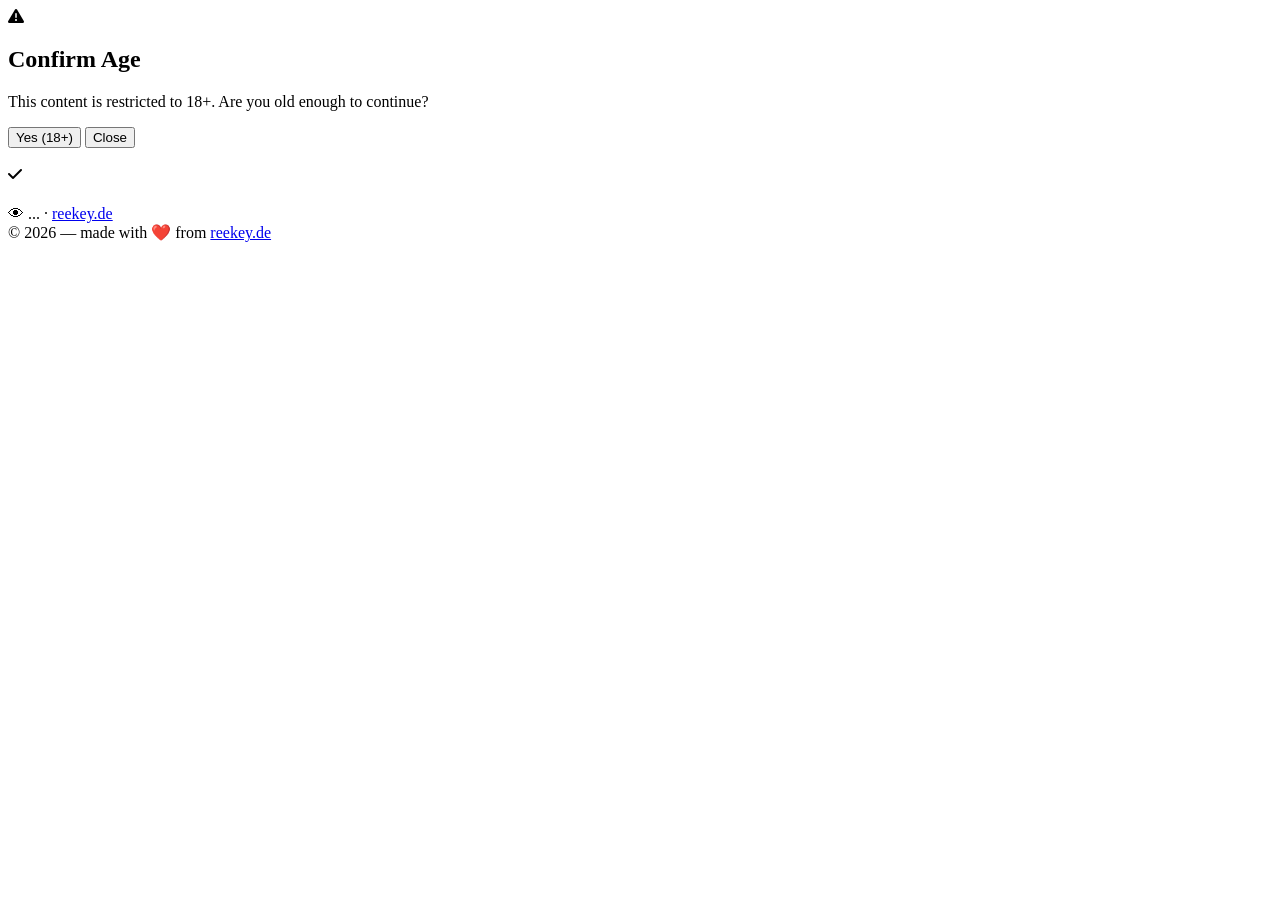
==== commit 78d0db02: "Update index.html" ====
--- a/index.html
+++ b/index.html
@@ -1,113 +1,69 @@
 <!DOCTYPE html>
-<html lang="de">
-<head>
-  <meta charset="utf-8"/>
-  <meta name="viewport" content="width=device-width, initial-scale=1.0, maximum-scale=1.0, user-scalable=no"/>
-  <title>Nox | Blu</title>
-  <link rel="stylesheet" href="https://cdnjs.cloudflare.com/ajax/libs/font-awesome/6.5.1/css/all.min.css">
-  <style>
-    :root { --primary: #4682B4; --accent: #B0C4DE; --bg: #050505; --card-bg: rgba(20, 30, 45, 0.7); }
-    * { box-sizing: border-box; }
-    body, html { margin: 0; padding: 0; width: 100%; height: 100%; height: 100dvh; background-color: var(--bg); color: var(--primary); font-family: -apple-system, BlinkMacSystemFont, sans-serif; overflow: hidden !important; }
-    .bg-layer { position: fixed; top: 0; left: 0; width: 100%; height: 100%; background-size: cover; background-position: center; z-index: 1; filter: brightness(0.4); }
-    .main-wrapper { position: relative; z-index: 2; height: 100%; width: 100%; display: flex; flex-direction: column; justify-content: center; align-items: center; padding: 10px; }
-    .profile-card { width: 100%; max-width: 640px; background: var(--card-bg); backdrop-filter: blur(10px); -webkit-backdrop-filter: blur(10px); border-radius: 20px; border: 1px solid rgba(70, 130, 180, 0.3); padding: 25px 20px; text-align: center; position: relative; box-shadow: 0 0 30px rgba(0,0,0,0.8); display: flex; flex-direction: column; justify-content: space-between; opacity: 0; transition: opacity 0.4s ease; }
-    .avatar-box { width: 110px; height: 110px; margin: 0 auto 15px auto; position: relative; flex-shrink: 0; }
-    .avatar-img { width: 100%; height: 100%; border-radius: 32px; object-fit: cover; border: 3px solid var(--primary); }
-    h1 { font-size: 32px; font-weight: 600; margin: 0; color: var(--primary); display: inline-flex; align-items: center; gap: 8px; }
-    .sub-bio { color: var(--accent); font-size: 15px; margin: 6px 0 15px 0; line-height: 1.4; padding: 0 5px; }
-    .guns-discord-widget { background: rgba(0, 0, 0, 0.5); border-radius: 16px; padding: 10px 16px; margin: 0 auto 15px auto; width: 100%; max-width: 310px; display: flex; align-items: center; gap: 12px; border: 1px solid var(--primary); cursor: pointer; flex-shrink: 0; }
-    .widget-status-dot { width: 13px; height: 13px; border-radius: 50%; background-color: #747f8d; border: 2px solid #111; position: absolute; bottom: -2px; right: -2px; }
-    .social-row { display: flex; justify-content: center; flex-wrap: wrap; gap: 10px; margin-bottom: 15px; flex-shrink: 0; min-height: 42px; }
-    .social-icon { width: 40px; height: 40px; background: rgba(70, 130, 180, 0.2); border: 1px solid rgba(70, 130, 180, 0.3); border-radius: 50%; display: flex; justify-content: center; align-items: center; cursor: pointer; transition: 0.3s; color: var(--primary); overflow: hidden; }
-    .social-icon img { width: 20px; height: 20px; object-fit: contain; }
-    .social-icon:hover { background: var(--primary); color: white; transform: scale(1.1); }
-    .btn-list { display: flex; flex-direction: column; gap: 10px; width: 100%; }
-    .links-card { background: rgba(70, 130, 180, 0.1); border: 1px solid rgba(70, 130, 180, 0.3); padding: 14px 22px; border-radius: 12px; color: var(--primary); text-decoration: none !important; font-weight: 600; font-size: 16px; display: flex; justify-content: space-between; cursor: pointer; align-items: center; transition: all 0.2s; }
-    .links-card:hover { background: rgba(70, 130, 180, 0.25); border-color: var(--primary); transform: translateY(-1px); }
-    .badge-18 { font-size: 10px; background: rgba(70, 130, 180, 0.5); color: white; padding: 2px 6px; border-radius: 6px; font-weight: bold; }
-    .age-gate-overlay { position: fixed; top: 0; left: 0; width: 100%; height: 100%; background: rgba(0, 0, 0, 0.85); backdrop-filter: blur(8px); z-index: 9999; display: none; justify-content: center; align-items: center; }
-    .age-gate-box { background: #111; border: 1px solid var(--primary); border-radius: 20px; padding: 35px 25px; text-align: center; width: 100%; max-width: 400px; }
-  </style>
-</head>
-<body>
-  <script src="https://unpkg.com/shimeji-js"></script>
-  <script>window.onload = function() { new Shimeji({ directory: 'https://unpkg.com/shimeji-js/assets/', sprite: 'cat' }); };</script>
-  <div id="age-gate" class="age-gate-overlay"><div class="age-gate-box"><h2 style="color:white;">Confirm Age</h2><div style="display: flex; gap: 12px; justify-content: center;"><button onclick="go()" style="padding:12px 30px; background:var(--primary); border:none; color:white; font-weight:bold; cursor:pointer;">Yes (18+)</button><button onclick="hide()" style="padding:12px 30px; background:transparent; color:white; border:1px solid var(--primary); cursor:pointer;">Close</button></div></div></div>
-  <div class="bg-layer" id="live-bg"></div>
-  <div class="main-wrapper">
-    <div class="profile-card" id="card">
-      <div>
-        <div class="avatar-box"><img id="avatar" class="avatar-img" src=""></div>
-        <h1 id="live-title"></h1>
-        <div class="sub-bio" id="live-bio"></div>
+  <html lang="de">
+  <head>
+    <meta charset="utf-8"/>
+    <meta name="viewport" content="width=device-width, initial-scale=1.0, maximum-scale=1.0, user-scalable=no"/>
+    <title>Nox | Blu</title>
+
+    <meta property="og:title" content="Nox | Blu">
+    <meta property="og:site_name" content="nox.contact">
+    <meta property="og:description" content="Hey, schön dass du hergefunden hast. Ich bin Nox, ein 29 jähriger Furry aus Deutschland.">
+    <meta property="og:url" content="https://nox.contact/">
+    <meta property="og:type" content="website">
+
+    <link rel="stylesheet" href="https://cdnjs.cloudflare.com/ajax/libs/font-awesome/6.5.1/css/all.min.css">
+    <link rel="preconnect" href="https://fonts.googleapis.com">
+    <link rel="preconnect" href="https://fonts.gstatic.com" crossorigin>
+    <link href="https://fonts.googleapis.com/css2?family=Inter:wght@400;500;600;700;800&family=JetBrains+Mono:wght@500;600&display=swap" rel="stylesheet">
+    <link rel="stylesheet" href="/style.css">
+  </head>
+  <body>
+    <div id="age-gate" class="age-gate-overlay">
+      <div class="age-gate-box">
+        <div class="icon-circle"><i class="fa-solid fa-triangle-exclamation"></i></div>
+        <h2>Confirm Age</h2>
+        <p>This content is restricted to 18+. Are you old enough to continue?</p>
+        <div class="age-gate-actions">
+          <button onclick="go()" class="yes-btn">Yes (18+)</button>
+          <button onclick="hide()" class="no-btn">Close</button>
+        </div>
       </div>
-      <div id="dynamic-widget-area"></div>
-      <div class="social-row" id="dynamic-social-container"></div>
-      <div class="btn-list" id="dynamic-links-container"></div>
-      <div class="footer"><span class="view-counter-box">Besucher: <span id="view-count">...</span></span><span>| made with ❤️ from <a href="https://Reekey.de" target="_blank">Reekey.de</a></span></div>
+    </div>
+
+    <div class="bg-layer" id="live-bg"></div>
+    <div class="main-wrapper">
+      <div class="profile-card" id="card">
+        <div>
+          <div class="avatar-box">
+            <img id="avatar" class="avatar-img" src="">
+            <div class="avatar-ring"></div>
+            <div class="status-corner"><i class="fa-solid fa-check"></i></div>
+          </div>
+        </div>
+        <div>
+          <h1 id="live-title"></h1>
+          <div class="sub-bio" id="live-bio"></div>
+        </div>
+
+        <div id="dynamic-widget-area"></div>
+
+        <div class="social-row" id="dynamic-social-container"></div>
+
+        <div class="btn-list" id="dynamic-links-container"></div>
+
+        <div class="footer">
+          <div class="footer-links">
+            <span class="view-counter-box">👁 <span id="view-count">...</span></span>
+            <span>·</span>
+            <span><a href="https://reekey.de">reekey.de</a></span>
+          </div>
+          <div class="footer-made-by">
+            © 2026 — made with ❤️ from <a href="https://reekey.de">reekey.de</a>
+        </div>
+      </div>
     </div>
   </div>
 
-  <script>
-    let url = "", discordUserId = "324617277393600513";
-    const TRACKER_URL = 'https://link-tracker2.morning-surf-02e1.workers.dev/track';
-
-    async function loadPageStructure() {
-        const config = await fetch(TRACKER_URL.replace('/track', '/config')).then(res => res.json());
-        document.getElementById('avatar').src = config.avatar;
-        document.getElementById('live-title').innerHTML = `${config.title}<i class="fa-solid fa-circle-check" style="font-size:20px; margin-left:8px;"></i>`;
-        document.getElementById('live-bio').innerText = config.bio;
-        document.getElementById('live-bg').style.backgroundImage = `url('${config.background}')`;
-        document.getElementById('card').style.opacity = "1";
-        fetchDynamicLinks();
-    }
-
-    function fetchDynamicLinks() {
-        fetch(TRACKER_URL.replace('/track', '/links')).then(res => res.json()).then(links => {
-            const buttonContainer = document.getElementById('dynamic-links-container');
-            const socialContainer = document.getElementById('dynamic-social-container');
-            const widgetArea = document.getElementById('dynamic-widget-area');
-            buttonContainer.innerHTML = ''; socialContainer.innerHTML = '';
-            
-            const widgetData = links.find(l => l.link_type === 'widget');
-            if (widgetData && widgetArea) {
-                if(widgetData.url.includes('users/')) discordUserId = widgetData.url.split('users/')[1].replace(/\//g, '');
-                widgetArea.innerHTML = `<div class="guns-discord-widget" onclick="track('Discord_Profile', '${widgetData.url}')"><div style="position:relative; flex-shrink: 0;"><img style="width:42px; height:42px; border-radius:50%; object-fit:cover; border:2px solid var(--primary);" src="${document.getElementById('avatar').src}"><div id="widget-dot" class="widget-status-dot"></div></div><div style="color:white; text-align:left; margin-left:12px; width:100%; overflow: hidden;"><div style="font-weight:700; font-size:14px;">${widgetData.title}</div><div id="widget-activity" style="color:var(--primary); font-size:12px; font-weight:600; white-space: nowrap; overflow: hidden; text-overflow: ellipsis;">Loading...</div></div></div>`;
-            }
-
-            links.forEach(l => {
-                const trackingName = l.title.replace(/ /g, '_');
-                let iconHtml = l.icon ? (l.icon.startsWith('http') || l.icon.includes('simpleicons.org') ? `<img src="${l.icon}" style="width:20px; height:20px; object-fit:contain; ${l.link_type==='button'?'margin-right:12px;':''}">` : `<i class="${l.icon}" style="${l.link_type==='button'?'width:18px; margin-right:12px;':''}"></i>`) : '';
-                if (l.link_type === 'social') {
-                    socialContainer.innerHTML += `<a class="social-icon" onclick="${l.is_nsfw === 1 ? `gate('${l.url}', '${trackingName}')` : `track('${trackingName}', '${l.url}')`}">${iconHtml || '<i class="fa-solid fa-link"></i>'}</a>`;
-                } else if (l.link_type === 'button') {
-                    buttonContainer.innerHTML += `<div class="links-card" onclick="${l.is_nsfw === 1 ? `gate('${l.url}', '${trackingName}')` : `track('${trackingName}', '${l.url}')`}"><span style="display:flex; align-items:center; overflow:hidden; text-overflow:ellipsis; white-space:nowrap;">${iconHtml}${l.title}</span>${l.is_nsfw === 1 ? '<span class="badge-18">18+</span>':''}</div>`;
-                }
-            });
-            updateStatus();
-        });
-    }
-
-    function countView() { if (!sessionStorage.getItem('viewed_reekey')) { fetch(TRACKER_URL, { method: 'POST', headers: { 'Content-Type': 'application/json' }, body: JSON.stringify({ link: 'reekey_de_views' }) }).then(() => { sessionStorage.setItem('viewed_reekey', 'true'); getSQLViews(); }).catch(e => { getSQLViews(); }); } else { getSQLViews(); } }
-    function getSQLViews() { fetch(TRACKER_URL.replace('/track', '/stats')).then(res => res.json()).then(data => { document.getElementById('view-count').innerText = (data.allTime['reekey_de_views'] || 0).toLocaleString('de-DE'); }); }
-    function track(name, u) { fetch(TRACKER_URL, { method: 'POST', headers: { 'Content-Type': 'application/json' }, body: JSON.stringify({ link: name }) }); if (u) window.open(u, '_blank'); }
-    function gate(u, name) { url = u; track(name); const el = document.getElementById('age-gate'); el.style.display = 'flex'; }
-    function hide() { document.getElementById('age-gate').style.display = 'none'; }
-    function go() { window.open(url, '_blank'); hide(); }
-
-    async function updateStatus() {
-        try {
-            const d = (await fetch(`https://api.lanyard.rest/v1/users/${discordUserId}`).then(res => res.json())).data;
-            if(document.getElementById('widget-dot')) document.getElementById('widget-dot').style.backgroundColor = { 'online': '#43b581', 'idle': '#faa61a', 'dnd': '#f04747', 'offline': '#747f8d' }[d.discord_status] || '#747f8d';
-            const game = d.activities.find(a => a.type === 0);
-            const text = document.getElementById('widget-activity');
-            if (d.spotify) { if(text) text.innerText = `🎵 ${d.spotify.song} – ${d.spotify.artist}`; } 
-            else { if(text) text.innerText = game ? `🎮 ${game.name}` : d.discord_status.charAt(0).toUpperCase() + d.discord_status.slice(1); }
-        } catch(e) {}
-    }
-
-    loadPageStructure(); countView(); setInterval(updateStatus, 10000);
-  </script>
+  <script src="/script.js"></script>
 </body>
 </html>
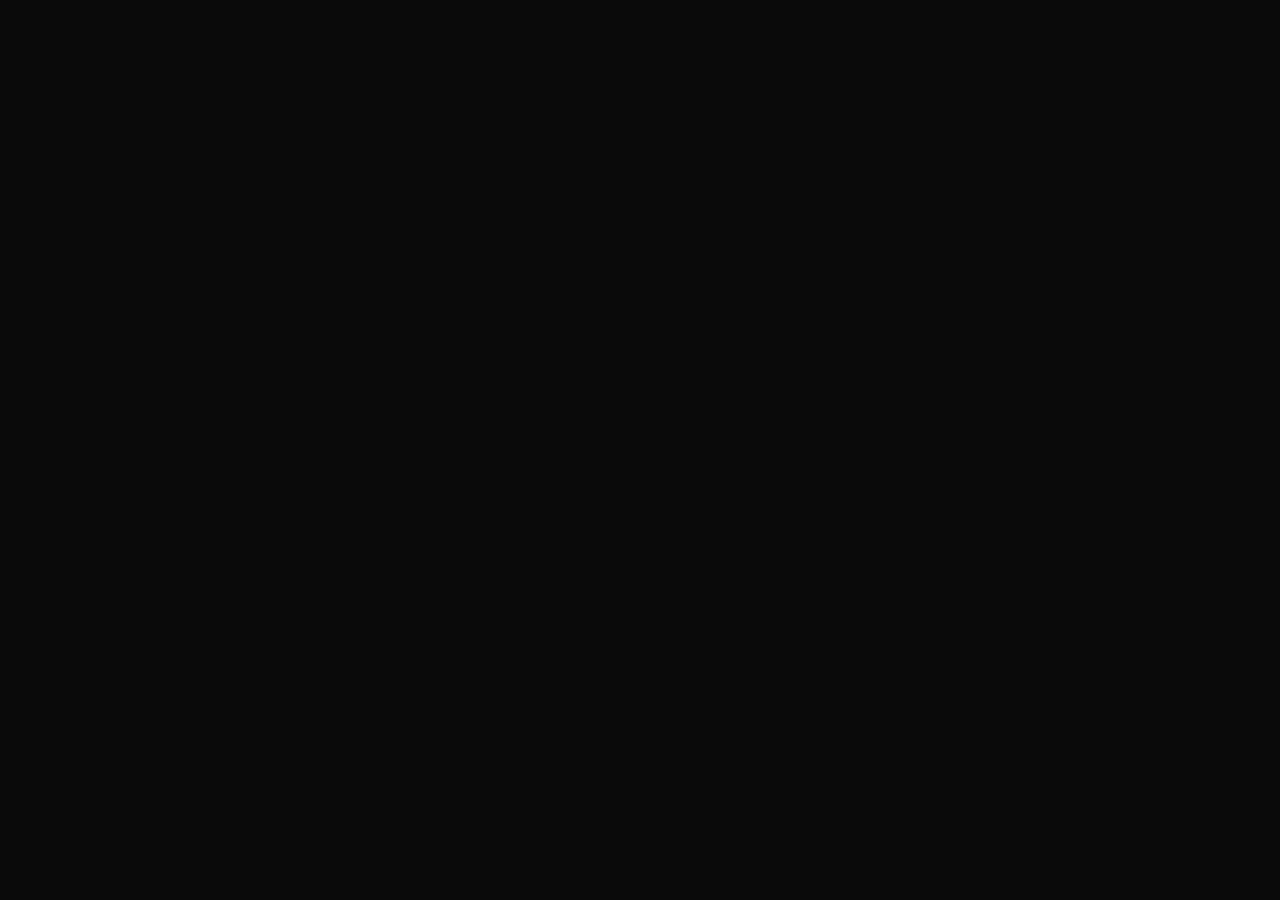
==== commit 4858fc8f: "Fix title tag formatting in index.html" ====
--- a/style.css
+++ b/style.css
@@ -0,0 +1,159 @@
+:root {
+    --bg: #0A0A0A;
+    --card: #131313;
+    --raised: rgba(70, 130, 180, 0.14);
+    --ink: #6FA8D8;
+    --ink-dim: #8C8C8C;
+    --line: rgba(255,255,255,0.08);
+    --blue: #4682B4;
+    --blue-soft: rgba(70, 130, 180, 0.12);
+    --pink: #F00FD6;
+}
+* { box-sizing: border-box; }
+body, html {
+    margin: 0; padding: 0; width: 100%; min-height: 100%;
+    background-color: var(--bg); color: var(--ink);
+    font-family: 'Inter', -apple-system, sans-serif;
+}
+
+.bg-layer { position: fixed; inset: 0; background-size: cover; background-position: center; background-attachment: fixed; z-index: 0; pointer-events: none; }
+
+.main-wrapper { position: relative; z-index: 2; min-height: 100dvh; width: 100%; display: flex; flex-direction: column; justify-content: center; align-items: center; padding: 32px 14px; overflow-y: auto; -webkit-overflow-scrolling: touch; }
+
+.profile-card {
+    width: 100%; max-width: 480px;
+    background: rgba(20, 30, 45, 0.72);
+    backdrop-filter: blur(14px);
+    -webkit-backdrop-filter: blur(14px);
+    border-radius: 20px;
+    border: 1px solid rgba(70, 130, 180, 0.22);
+    padding: 32px 26px 26px 26px;
+    text-align: center;
+    display: flex; flex-direction: column; gap: 22px;
+    opacity: 0; transition: opacity 0.4s ease;
+    box-shadow: 0 24px 48px -20px rgba(0,0,0,0.6);
+}
+
+.avatar-box { width: 80px; height: 80px; margin: 0 auto; position: relative; flex-shrink: 0; }
+.avatar-img { width: 100%; height: 100%; border-radius: 20px; object-fit: cover; box-shadow: 0 0 24px rgba(70, 130, 180, 0.3); }
+.avatar-ring { position: absolute; inset: -3px; border-radius: 23px; border: 2px solid var(--blue); pointer-events: none; }
+.status-corner { position: absolute; bottom: -3px; right: -3px; width: 20px; height: 20px; border-radius: 50%; background: var(--blue); border: 3px solid #0d1620; display: flex; align-items: center; justify-content: center; box-shadow: 0 0 10px rgba(70, 130, 180, 0.5); }
+.status-corner i { font-size: 9px; color: #fff; }
+
+h1 { font-size: 22px; font-weight: 700; margin: 0; color: var(--ink); letter-spacing: -0.01em; text-shadow: 0 0 18px rgba(70, 130, 180, 0.3); }
+.sub-bio { color: var(--ink-dim); font-size: 14px; margin: 8px 0 0 0; font-weight: 400; line-height: 1.55; padding: 0 4px; text-shadow: 0 1px 4px rgba(0,0,0,0.5); }
+
+.status-widget { background: rgba(0, 0, 0, 0.4); border: 1px solid rgba(70, 130, 180, 0.25); border-radius: 14px; overflow: hidden; }
+.status-row { display: flex; align-items: center; gap: 10px; padding: 11px 14px; position: relative; text-align: left; }
+.discord-row { border-bottom: 1px solid rgba(70, 130, 180, 0.18); cursor: pointer; transition: background 0.15s ease; }
+.discord-row:hover { background: rgba(70, 130, 180, 0.1); }
+.spotify-row { position: relative; overflow: hidden; }
+.spotify-bg-blur { position: absolute; inset: 0; background-size: cover; background-position: center; filter: blur(30px) brightness(0.12); opacity: 0; transition: opacity 0.6s ease; z-index: 0; }
+.avatar-mini { position: relative; width: 34px; height: 34px; flex-shrink: 0; }
+.avatar-mini img { width: 100%; height: 100%; border-radius: 10px; object-fit: cover; border: 2px solid var(--blue); }
+.widget-status-dot { width: 11px; height: 11px; border-radius: 50%; background-color: #555; border: 2px solid #0d1620; position: absolute; bottom: -2px; right: -2px; }
+.spotify-icon { color: var(--blue); font-size: 15px; flex-shrink: 0; position: relative; z-index: 1; }
+.marquee-container { width: 100%; overflow: hidden; white-space: nowrap; position: relative; height: 14px; display: flex; align-items: center; z-index: 1; }
+.marquee-text { display: inline-block; padding-left: 100%; animation: marquee 12s linear infinite; color: var(--blue); font-size: 12px; font-weight: 500; font-style: italic; }
+@keyframes marquee { 0% { transform: translate3d(0,0,0); } 100% { transform: translate3d(-100%,0,0); } }
+.eq-container { display: none; align-items: flex-end; gap: 3px; height: 14px; width: 18px; margin-left: auto; flex-shrink: 0; position: relative; z-index: 1; }
+.eq-bar { width: 3px; height: 100%; background-color: var(--blue); animation: bounce 0.8s ease infinite alternate; transform-origin: bottom; border-radius: 2px; }
+@keyframes bounce { 0% { transform: scaleY(0.2); } 100% { transform: scaleY(1); } }
+.widget-info { overflow: hidden; }
+.widget-name { font-weight: 700; font-size: 14px; color: #fff; }
+.dyn-icon-img { width: 17px; height: 17px; object-fit: contain; }
+.widget-activity { color: rgba(70, 130, 180, 0.85); font-size: 12px; font-weight: 600; white-space: nowrap; overflow: hidden; text-overflow: ellipsis; }
+.status-chip { margin-left: auto; font-size: 10.5px; font-weight: 600; text-transform: uppercase; letter-spacing: 0.03em; color: rgba(70, 130, 180, 0.7); flex-shrink: 0; }
+
+.social-row { display: flex; justify-content: center; flex-wrap: wrap; gap: 8px; }
+.social-icon {
+    width: 42px; height: 42px; background: var(--raised);
+    border-radius: 12px;
+    display: flex; justify-content: center; align-items: center; cursor: pointer;
+    transition: all 0.15s ease; color: var(--ink-dim); overflow: hidden;
+}
+.social-icon img { width: 18px; height: 18px; object-fit: contain; }
+.social-icon i { font-size: 16px; }
+.social-icon:hover { background: var(--blue-soft); color: var(--blue); transform: translateY(-2px); }
+
+.btn-list { display: flex; flex-direction: column; gap: 8px; width: 100%; }
+.links-card {
+    background: var(--raised);
+    border-radius: 14px;
+    padding: 14px 16px 14px 13px;
+    border-left: 3px solid transparent;
+    color: var(--ink);
+    text-decoration: none !important;
+    font-weight: 600; font-size: 14.5px;
+    display: flex; justify-content: space-between; align-items: center;
+    cursor: pointer; transition: background 0.15s ease, border-color 0.15s ease, transform 0.15s ease;
+}
+.links-card:hover { background: rgba(70, 130, 180, 0.22); border-left-color: var(--blue); transform: translateY(-1px); }
+.links-card .link-label { display: flex; align-items: center; gap: 12px; overflow: hidden; }
+.links-card .link-icon { width: 20px; text-align: center; flex-shrink: 0; color: var(--blue); font-size: 16px; }
+.links-card .link-title { overflow: hidden; text-overflow: ellipsis; white-space: nowrap; }
+.links-card .link-meta { display: flex; align-items: center; gap: 8px; flex-shrink: 0; }
+.links-card .chevron { color: var(--ink-dim); font-size: 12px; }
+.badge-18 { font-size: 10.5px; font-family: 'JetBrains Mono', monospace; font-weight: 700; background: var(--pink); color: #fff; padding: 3px 7px; border-radius: 6px; flex-shrink: 0; }
+
+.age-gate-overlay { position: fixed; inset: 0; background: rgba(5,5,5,0.88); backdrop-filter: blur(6px); z-index: 9999; display: none; justify-content: center; align-items: center; padding: 16px; }
+.age-gate-box {
+    background: #0d1620; border: 1px solid rgba(70, 130, 180, 0.3); border-top: 3px solid var(--pink);
+    border-radius: 20px; padding: 30px 26px; text-align: center; width: 100%; max-width: 380px;
+    transform: scale(0.94); opacity: 0; transition: transform 0.25s cubic-bezier(0.34,1.56,0.64,1), opacity 0.25s ease;
+}
+.age-gate-overlay.open .age-gate-box { transform: scale(1); opacity: 1; }
+.age-gate-box .icon-circle { width: 44px; height: 44px; border-radius: 50%; background: rgba(240,15,214,0.14); color: var(--pink); display: flex; align-items: center; justify-content: center; margin: 0 auto 14px auto; font-size: 18px; }
+.age-gate-box h2 { color: var(--ink); font-size: 18px; font-weight: 700; margin: 0; }
+.age-gate-box p { color: var(--ink-dim); font-size: 13.5px; margin: 10px 0 22px 0; line-height: 1.55; }
+.age-gate-box .yes-btn { padding: 12px 24px; background: var(--blue); border: none; border-radius: 12px; font-weight: 700; font-size: 14px; cursor: pointer; color: #fff; font-family: inherit; }
+.age-gate-box .no-btn { padding: 12px 24px; background: var(--raised); color: var(--ink-dim); border: none; border-radius: 12px; font-size: 14px; cursor: pointer; font-family: inherit; }
+.age-gate-actions { display: flex; gap: 10px; justify-content: center; }
+
+.footer { padding-top: 16px; border-top: 1px solid var(--line); text-align: center; font-size: 12.5px; color: var(--ink-dim); display: flex; flex-direction: column; gap: 8px; }
+.footer-links { display: flex; justify-content: center; align-items: center; gap: 8px; flex-wrap: wrap; }
+.footer a { color: var(--ink-dim); text-decoration: none; font-weight: 500; }
+.footer a:hover { color: var(--blue); }
+.view-counter-box { color: var(--blue); font-weight: 600; font-family: 'JetBrains Mono', monospace; font-size: 12px; }
+.footer-made-by { font-size: 11px; color: #555; }
+.footer-made-by a { color: #666; }
+
+@media (min-width: 1024px) and (max-height: 1080px) {
+    body, html { overflow: hidden !important; }
+    .main-wrapper { padding: 18px 10px; overflow-y: hidden; }
+    .profile-card { padding: 22px 20px 16px 20px; gap: 12px; }
+    .avatar-box { width: 68px; height: 68px; }
+    h1 { font-size: 19px; }
+    .sub-bio { font-size: 13px; }
+    .status-row { padding: 9px 12px; }
+    .avatar-mini { width: 30px; height: 30px; }
+    .social-row { gap: 6px; }
+    .social-icon { width: 36px; height: 36px; }
+    .social-icon i { font-size: 14px; }
+    .btn-list { gap: 6px; }
+    .links-card { padding: 11px 14px; font-size: 13.5px; }
+    .footer { padding-top: 10px; gap: 5px; }
+}
+@media (max-width: 480px) {
+    .main-wrapper { padding: 20px 10px; }
+    .profile-card { padding: 26px 18px 20px 18px; gap: 16px; }
+    .avatar-box { width: 72px; height: 72px; }
+    h1 { font-size: 20px; }
+    .sub-bio { font-size: 13.5px; }
+    .status-row { padding: 10px 12px; }
+    .avatar-mini { width: 32px; height: 32px; }
+    .social-row { gap: 7px; }
+    .social-icon { width: 38px; height: 38px; }
+    .social-icon i { font-size: 15px; }
+    .social-icon img { width: 16px; height: 16px; }
+    .btn-list { gap: 7px; }
+    .links-card { padding: 12px 14px; font-size: 14px; }
+    .badge-18 { font-size: 10px; padding: 2px 6px; }
+    .footer { font-size: 11.5px; }
+}
+@media (max-width: 360px) {
+    .profile-card { padding: 22px 14px 18px 14px; }
+    h1 { font-size: 18px; }
+    .avatar-box { width: 64px; height: 64px; }
+    .links-card .link-title { max-width: 140px; }
+}
